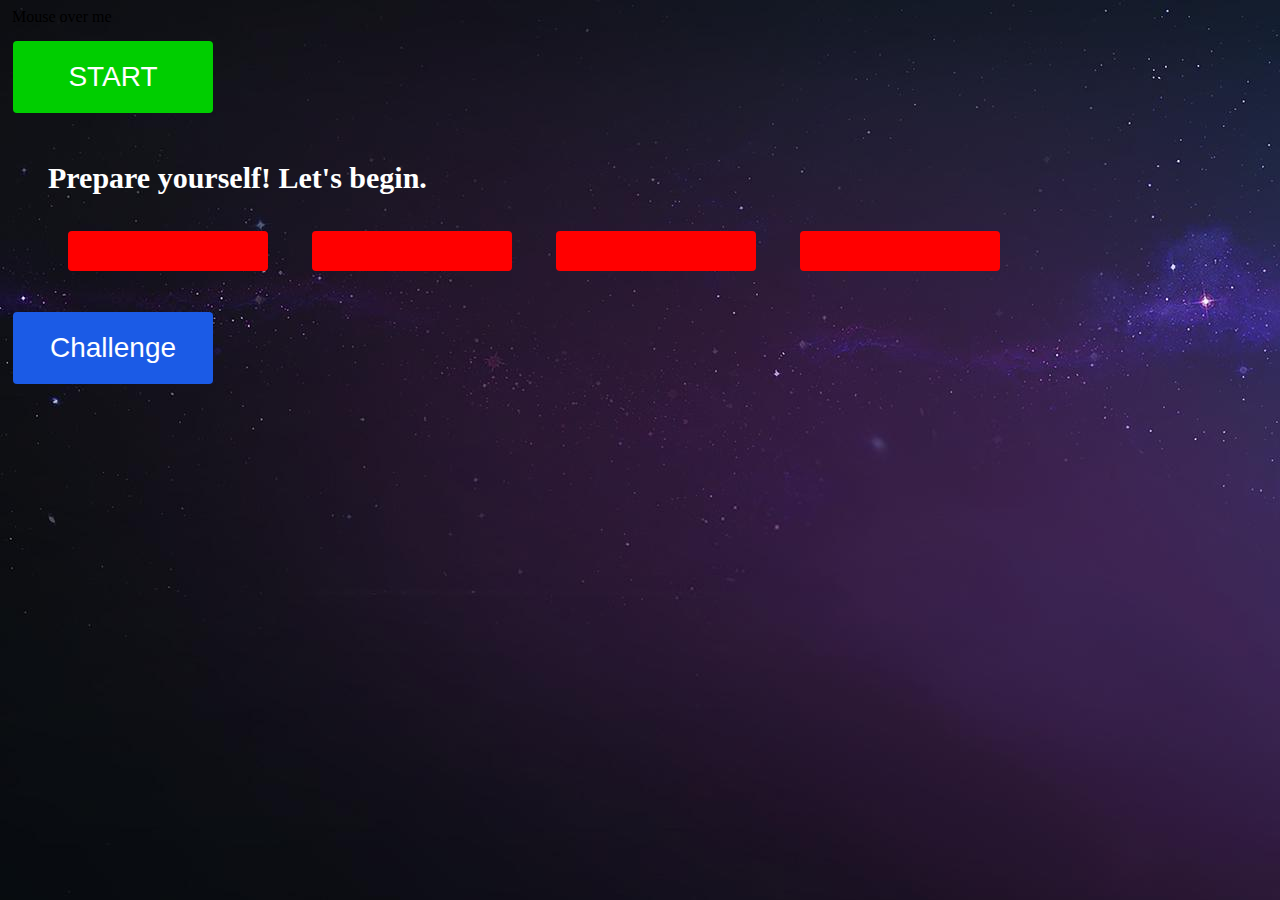
==== index.html @ 28414379 "icon" ====
<!DOCTYPE html>
<html>
<meta charset="UTF-8">

<head>
    <title> Hack-a-DOM </title>
    <link rel="stylesheet" href="shared.css" />
    <script src="zz.js"></script>
    <script src="jquery-3.3.1.min.js"></script>
    <link rel="icon" href="./images/thinkingIcon.png">

</head>
<embed src="./sounds/level1Music.mp3" autostart="true" loop="true" height=0 width=0>
<body background="./images/background.jpg">

    <div class="dropdown">
        <span>Mouse over me</span>
        <div class="dropdown-content">

            <ul>
                <li><a href="index.html">Home</a></li>
                <li><a href="categoriesStandard.html">Standard</a></li>
                <li><a href="categoriesArcade.html">Arcade</a></li>

            </ul>

        </div>
    </div>

    <div class="standard">
        <button class="startButton" id="sumbit" onclick="submit()">START</button>
        <p id="result"></p>

        <ul>
            <li>
                <div class="container01">
                    <div id="question">
                        Prepare yourself! Let's begin.
                    </div>
                </div>
            </li>
            
            <li>
                <div class="container02">
                    <div id="clock">

                    </div>
                </div>
            </li>


        </ul>

        <div class="answers" id="answers">

            <ul>
                <li>
                    <button class="button01" id="a1" onClick="score(this.id)"></button>
                </li>

                <li>
                    <button class="button01" id="a2" onClick="score(this.id)"></button>
                </li>

                <li>
                    <button class="button01" id="a3" onClick="score(this.id)"></button>
                </li>

                <li>
                    <button class="button01" id="a4" onClick="score(this.id)"></button>
                </li>
            </ul>

        </div>


        <button class="challenge" id="moving" onclick="moving()">Challenge</button>
        

        <script>

            // need to set the position of buttons into fixed or relative;
            function moving() {
                animateDiv('#a1');
                animateDiv('#a2');
                animateDiv('#a3');
                animateDiv('#a4');
                ;

                function makeNewPosition() {

                    // Get viewport dimensions (remove the dimension of the div)
                    var h = $(window).height() - 50;
                    var w = $(window).width() - 50;

                    var nh = Math.floor(Math.random() * h);
                    var nw = Math.floor(Math.random() * w);

                    return [nh, nw];

                }

                function animateDiv(myclass) {
                    var newq = makeNewPosition();
                    $(myclass).animate({ top: newq[0], left: newq[1] }, 1000, function () {
                        animateDiv(myclass);
                    });

                };
            }

        </script>
</body>

</html>
---- shared.css ----
header{
        Width:100%;
        background-color:purple;
        font-size:72px;
        color:white;
        text-align:center;
    }

    table{
       width:30%;
       margin:auto;
       border:1px solid gray;
       font-size:20px;
    }

    td{
       border:1px solid gray;
       padding:5px;
    }

    li{
       display: block;
    }

    li a{ 
        display:block;
    }

    .time{
        text-align:center;
    }
    .table-head{
       color:white;
       background-color:seagreen;
       font-weight:bold;
    }

    .alert{
        background-color:pink;
    }
    
    .content{
        margin:40px;
        font-size:20px;
    }

    .dropdown {
        position: relative;
        display: inline-block;
    }
      
    .dropdown-content {
        display: none;
        position: absolute;
        background-color: #f9f9f9;
        min-width: 160px;
        box-shadow: 0px 8px 16px 0px rgba(0,0,0,0.2);
        padding: 12px 16px;
        z-index: 1;
    }
      
    .dropdown:hover .dropdown-content {
        display: block;
    }

    .startButton {
        border-radius: 4px;
        background-color: rgb(0, 206, 0);
        border: none;
        color: #FFFFFF;
        text-align: center;
        font-size: 28px;
        padding: 20px;
        width: 200px;
        transition: all 0.5s;
        cursor: pointer;
        margin: 5px;
      }
      
      .challenge {
        border-radius: 4px;
        background-color: rgb(27, 91, 230);
        border: none;
        color: #FFFFFF;
        text-align: center;
        font-size: 28px;
        padding: 20px;
        width: 200px;
        transition: all 0.5s;
        cursor: pointer;
        margin: 5px;
      }
      

    .button01 {
        border-radius: 4px;
        color: #FFFFFF;
        text-align: center;
        font-size: 28px;
        padding: 20px;
        width: 200px;
        transition: all 0.5s;
        cursor: pointer;
        border: 2px;
        margin: 20px;
        position: relative;
        background-color:red;
    }


    #question{
        font-size: 30px;
        text-align: center;
        font-weight:bold;
        display:inline-block;
        color: white;
    }

    div.standard{
        margin-top: 10px;
    }
    
    .standard li{
        display:inline-block;
    }


    #clock{
        font-size: 30px;
        margin: 0 2.5%;
        color: white;
        padding:20px;
        width: 50%;
        display: inline-block;
    }

    p{
        font-size:30px;
        color:white;
    }
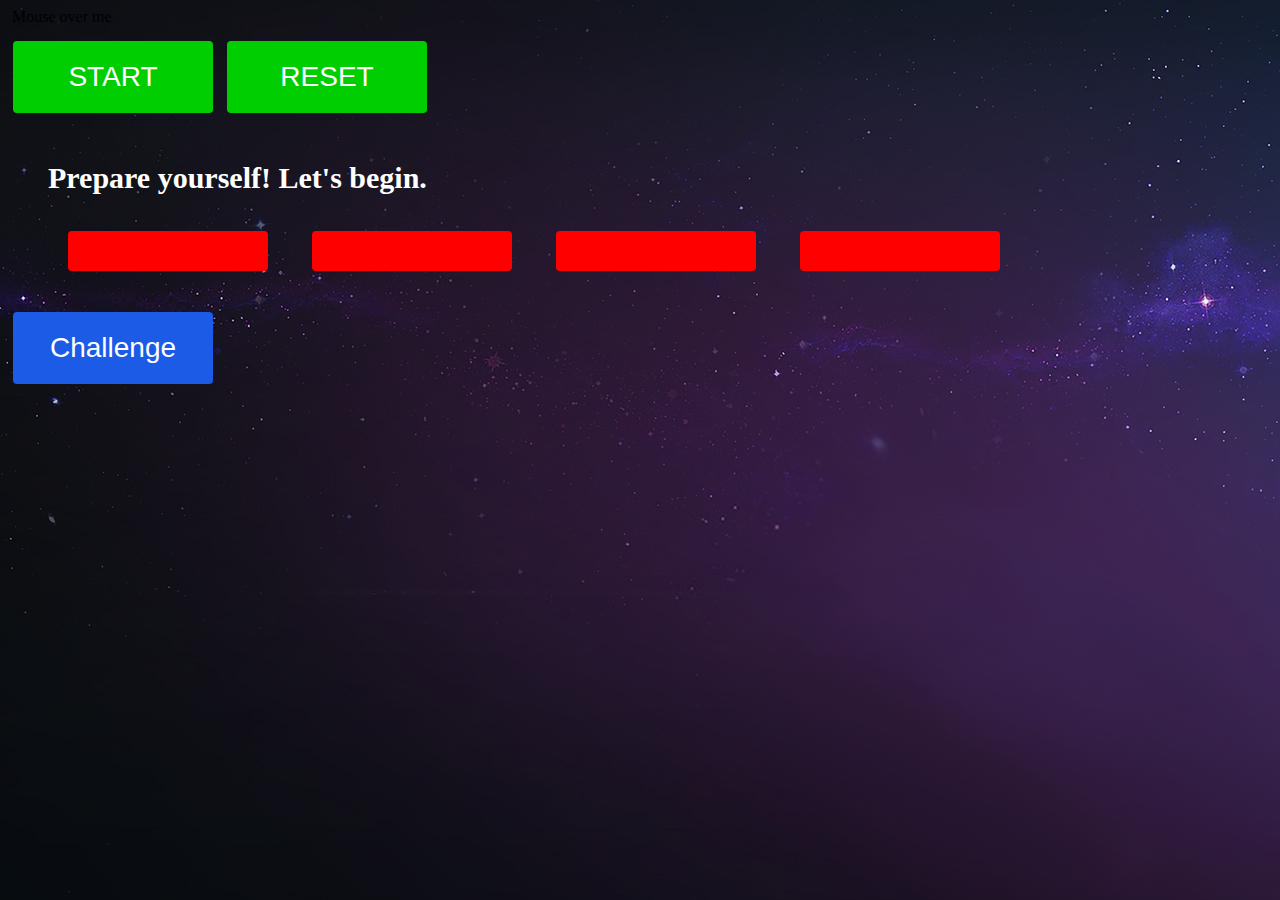
==== commit 840ba314: "reset button" ====
--- a/index.html
+++ b/index.html
@@ -7,10 +7,9 @@
     <link rel="stylesheet" href="shared.css" />
     <script src="zz.js"></script>
     <script src="jquery-3.3.1.min.js"></script>
-    <link rel="icon" href="./images/thinkingIcon.png">
 
 </head>
-<embed src="./sounds/level1Music.mp3" autostart="true" loop="true" height=0 width=0>
+<embed src="level1Music.mp3" autostart="true" loop="true" height=0 width=0>
 <body background="./images/background.jpg">
 
     <div class="dropdown">
@@ -29,6 +28,7 @@
 
     <div class="standard">
         <button class="startButton" id="sumbit" onclick="submit()">START</button>
+        <button class="startButton" id="sumbit" onclick="refresh()">RESET</button>
         <p id="result"></p>
 
         <ul>
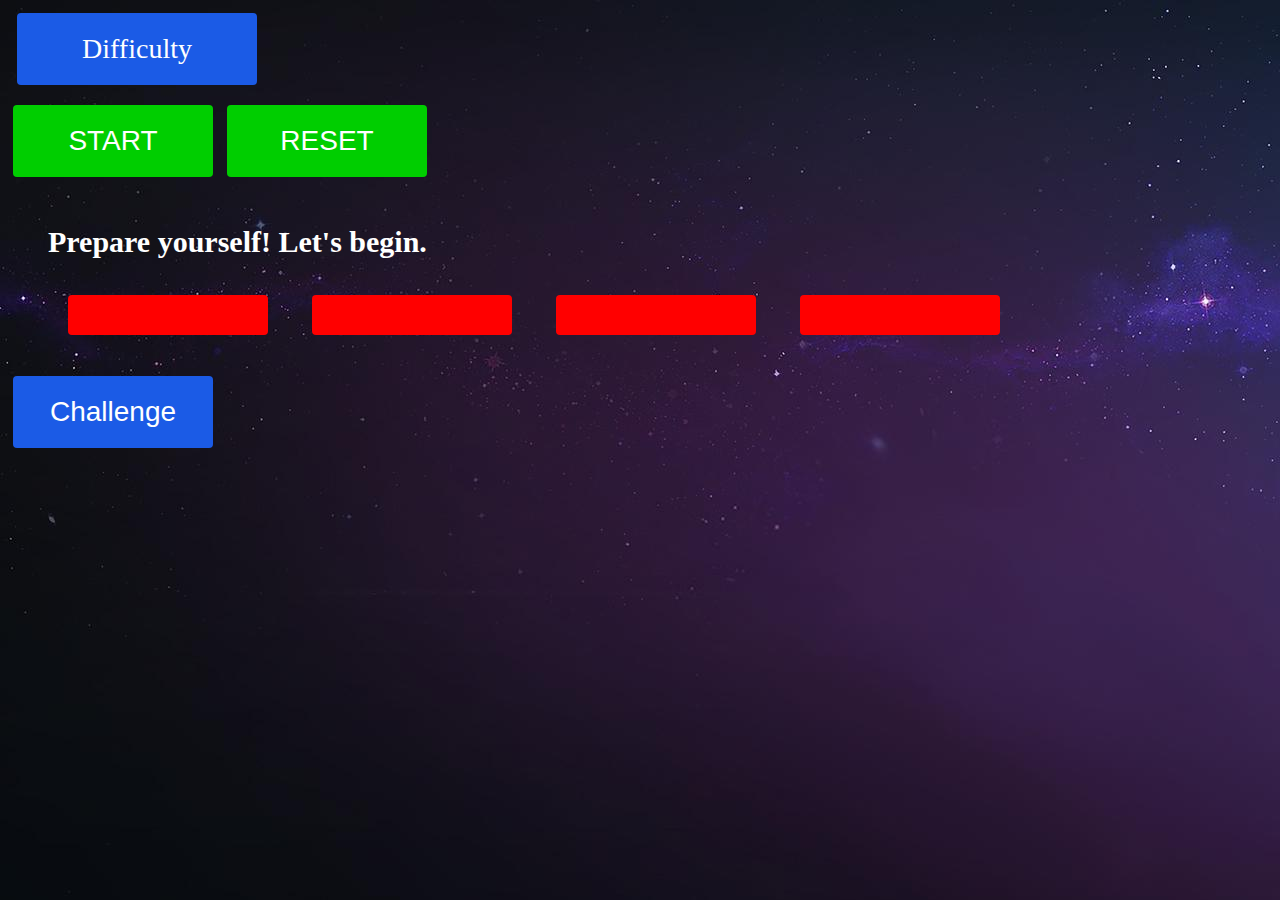
==== commit 7b9d7503: "difficulities" ====
--- a/index.html
+++ b/index.html
@@ -7,19 +7,20 @@
     <link rel="stylesheet" href="shared.css" />
     <script src="zz.js"></script>
     <script src="jquery-3.3.1.min.js"></script>
+    <link rel="icon" href="./images/thinkingIcon.png">
 
 </head>
-<embed src="level1Music.mp3" autostart="true" loop="true" height=0 width=0>
+<embed src="./sounds/level1Music.mp3" autostart="true" loop="true" height=0 width=0>
 <body background="./images/background.jpg">
 
     <div class="dropdown">
-        <span>Mouse over me</span>
+        <span color="white">Difficulty</span>
         <div class="dropdown-content">
 
             <ul>
-                <li><a href="index.html">Home</a></li>
-                <li><a href="categoriesStandard.html">Standard</a></li>
-                <li><a href="categoriesArcade.html">Arcade</a></li>
+                <li><a href="index.html">Easy</a></li>
+                <li><a href="medium.html">Medium</a></li>
+                <li><a href="hard.html">Hard</a></li>
 
             </ul>
 
@@ -90,8 +91,8 @@
                 function makeNewPosition() {
 
                     // Get viewport dimensions (remove the dimension of the div)
-                    var h = $(window).height() - 50;
-                    var w = $(window).width() - 50;
+                    var h = $('ul').height() + 200;
+                    var w = $('ul').width() + 200;
 
                     var nh = Math.floor(Math.random() * h);
                     var nw = Math.floor(Math.random() * w);
@@ -102,7 +103,7 @@
 
                 function animateDiv(myclass) {
                     var newq = makeNewPosition();
-                    $(myclass).animate({ top: newq[0], left: newq[1] }, 1000, function () {
+                    $(myclass).animate({ bottom: newq[0], left: newq[1] }, 500, function () {
                         animateDiv(myclass);
                     });
 
--- a/shared.css
+++ b/shared.css
@@ -49,7 +49,18 @@
     .dropdown {
         position: relative;
         display: inline-block;
+        font-size:28px;
+        color: #FFFFFF;
+        background-color: rgb(27, 91, 230);
+        border-radius: 4px;
+        border: none;
+        text-align: center;
+        padding: 20px;
+        width: 200px;
+        margin: 5px;
+
     }
+    
       
     .dropdown-content {
         display: none;
@@ -101,8 +112,6 @@
         font-size: 28px;
         padding: 20px;
         width: 200px;
-        transition: all 0.5s;
-        cursor: pointer;
         border: 2px;
         margin: 20px;
         position: relative;
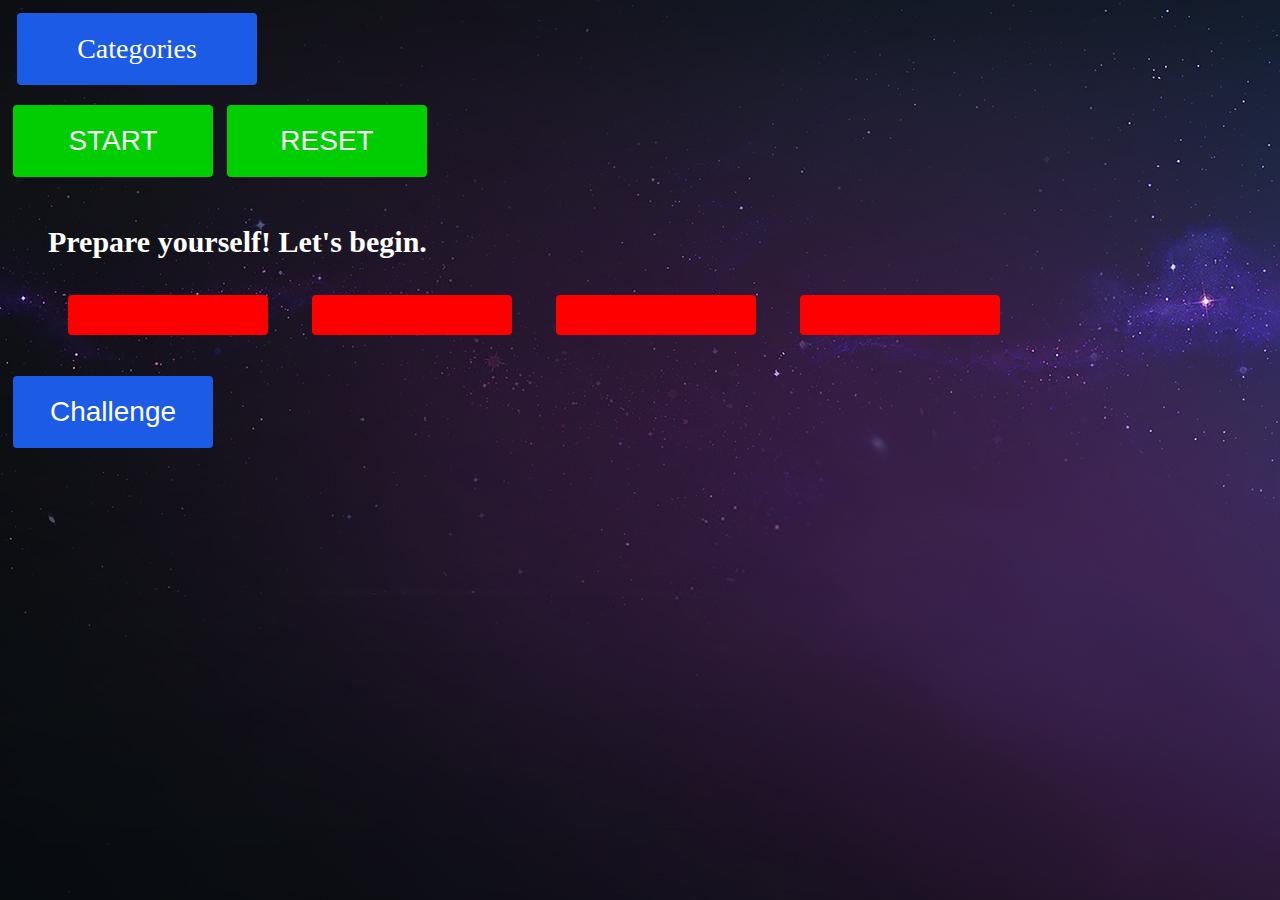
==== commit c528ab3b: "changed categories" ====
--- a/index.html
+++ b/index.html
@@ -14,7 +14,7 @@
 <body background="./images/background.jpg">
 
     <div class="dropdown">
-        <span color="white">Difficulty</span>
+        <span color="white">Categories</span>
         <div class="dropdown-content">
 
             <ul>
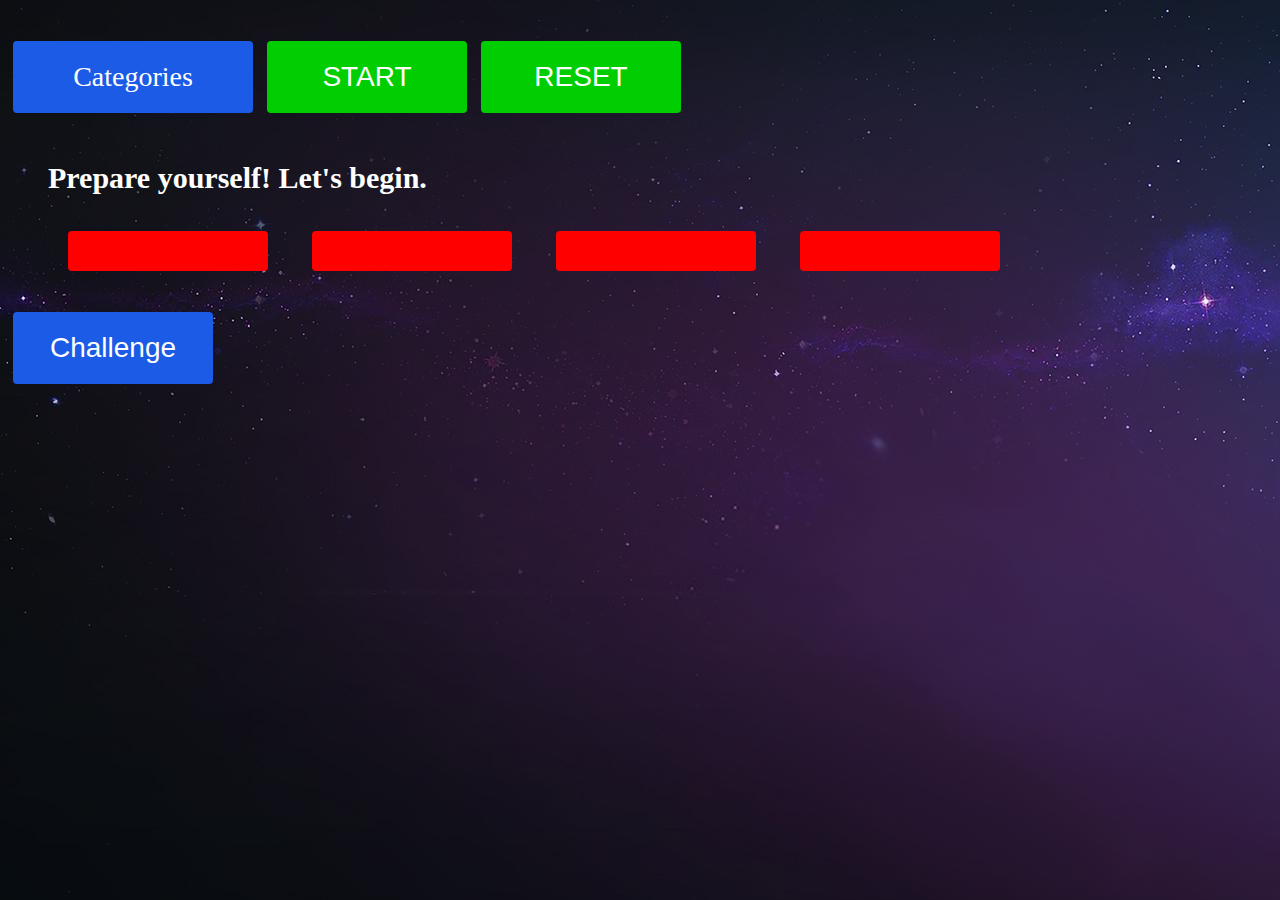
==== commit 3f378d23: "moved category" ====
--- a/index.html
+++ b/index.html
@@ -13,21 +13,22 @@
 <embed src="./sounds/level1Music.mp3" autostart="true" loop="true" height=0 width=0>
 <body background="./images/background.jpg">
 
-    <div class="dropdown">
+   
+
+    <div class="standard">
+         <div class="dropdown">
         <span color="white">Categories</span>
         <div class="dropdown-content">
 
             <ul>
                 <li><a href="index.html">Easy</a></li>
-                <li><a href="medium.html">Medium</a></li>
-                <li><a href="hard.html">Hard</a></li>
+                <li><a href="medium.html">Medium - Animals</a></li>
+                <li><a href="hard.html">Hard - Computers</a></li>
 
             </ul>
 
         </div>
     </div>
-
-    <div class="standard">
         <button class="startButton" id="sumbit" onclick="submit()">START</button>
         <button class="startButton" id="sumbit" onclick="refresh()">RESET</button>
         <p id="result"></p>
